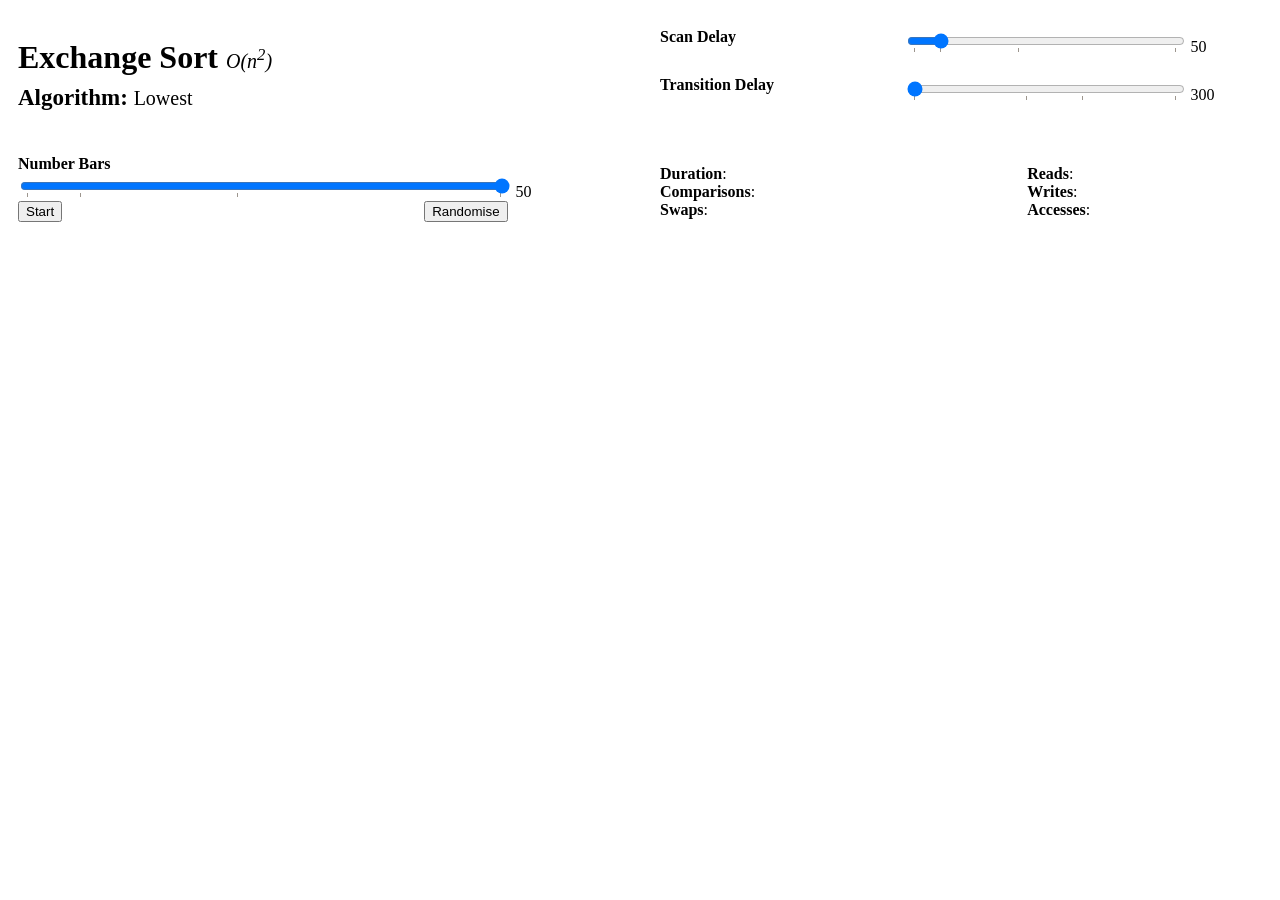
==== d3_sort_exchange_v1.html @ aee2759e "Add files via upload" ====
<!DOCTYPE html>
<html lang="en">
	<head>
		<meta charset="utf-8">
		<title>Exchange Sort v1</title>
		<script type="text/javascript" src="https://d3js.org/d3.v3.js"></script>
		<style type="text/css">
			#controller, #barsSlider {
				width: 80%;
			}
			* {
				box-sizing: border-box;
			}
    			.table {
        				display: table;
				width: 100%;
				padding-bottom: 25px;
    			}
    			.row {
        				display: table-row;
    			}
			.column {
				display: table-cell;
  				float: left;
  				padding: 10px;
			}
			.bigo {
				font-style: italic;
				font-weight: normal;
				font-size: 20px;
			}
			.algo_type {
				font-weight: bold;
				font-size: 23px;
			}
			.algo_name {
				font-weight: normal;
				font-size: 20px;
			}			
		</style>
	</head>
	<body>
		<div class="table">
			<div class="row">
				<div class="column" style="width:50%">
					<h1>Exchange Sort <span class="bigo">O(n<sup>2</sup>)</span><br><span class="algo_type">Algorithm: </span><span class="algo_name">Lowest</span></h1>
				</div>
				<div class="column" style="width:50%">
					<div class="table" style="padding-bottom:0">
						<div class="row">
							<div class="column" style="width:40%"><b>Scan Delay</b></div>
							<div class="column" style="width:60%">
								<input id="scanSlider" type="range" name="scanSpeed" list="ticks_scan" min="50" max="300" value="75" label="Scan Speed" style="width:80%">
  								<output id="scanValue">50</output>
								<datalist id="ticks_scan">
									<option>50</option>
	  								<option>75</option>
  									<option>150</option>
									<option>300</option>
								</datalist>
							</div>
						</div>
						<div class="row">
							<div class="column" style="width:40%"><b>Transition Delay</b></div>
							<div class="column" style="width:60%">
								<input id="animationSlider" type="range" name="transitionSpeed" list="ticks_transition" min="300" max="1000" value="300" label="Transition Speed" style="width:80%">
  								<output id="animationValue">300</output>
								<datalist id="ticks_transition">
									<option>300</option>
	  								<option>600</option>
  									<option>750</option>
									<option>1000</option>
								</datalist>
							</div>
						</div>
					</div>
				</div>
			</div>
			<div class="row">
  				<div class="column" style="width:50%">
					<div><b>Number Bars</b></div>
					<div>
						<input id="barsSlider" type="range" name="noBars" list="ticks" min="5" max="50" value="50" label="Number Bars">
  						<output id="barsValue">50</output>
						<datalist id="ticks">
							<option>5</option>
	  						<option>10</option>
  							<option>25</option>
							<option>50</option>
						</datalist>
					</div>
					<div id="controller">
						<button id="start">Start</button>
						<button id="random" style="float:right">Randomise</button>
					</div>
  				</div>
				<div class="column" style="width:50%">
					<div class="table" style="padding-bottom:0">
						<div class="row">
							<div class="column" style="width:30%">
								<div><b>Duration</b>:</div>
								<div><b>Comparisons</b>:</div>
								<div><b>Swaps</b>:</div>
							</div>
							<div class="column" style="width:30%">
								<div><output id="durationValue"></output></div>
								<div><output id="compValue"></output></div>
								<div><output id="swapValue"></div>
							</div>
							<div class="column" style="width:20%">
								<div><b>Reads</b>:</div>
								<div><b>Writes</b>:</div>
								<div><b>Accesses</b>:</div>
							</div>
							<div class="column" style="width:20%">
								<div><output id="readValue"></output></div>
								<div><output id="wriValue"></output></div>
								<div><output id="accValue"></div>
							</div>
						</div>
					</div>
				</div>
			</div>
		</div>
		<script type="text/javascript" src="./d3_sort_common.js"></script>
		<script type="text/javascript" src="./d3_sort_ui.js"></script>
		<script type="text/javascript" src="./d3_sort_animation.js"></script>
		<script type="text/javascript">

			// --------------------------------------------
			// FILE
			// --------------------------------------------
			// d3_sort_exchange_v1.html
			//
			// DESCRIPTION
			// --------------------------------------------
			// D3.js visualisation of the exchange sort
			// algorithm.
			//
			// AVAILABLE VERSIONS
			// --------------------------------------------
			// 1		Lowest value search
			// 2		Highest value search
			// 3 		Lowest & highest values search
			//
			// HISTORY
			// --------------------------------------------
			// 2026/01	Initial code
			//
			// COMMENT
			// --------------------------------------------
			// The exchange sort can be looked at as a more
			// efficient gnome sort. It can also easily be
			// optimised leading to the insertion sort.
			//
			// REFERENCE
			// --------------------------------------------
			// https://en.wikipedia.org/wiki/Exchange_sort
			// --------------------------------------------

			async function lowestExchangeSort() {
				var j;

				for (var i=1; i<noData; i++) {

					if (startButton_status == "waiting") {
						console.log("[lowestExchangeSort] Stop Buttom Clicked: Exiting");
						break;
					}

					await highlightColourBar(i, colourScan, true);
					value = dataset[i];
					countReads++;
					countAccesses++;
					console.log("[lowestExchangeSort] i:" + i + " value[" + i + "]:" + value + " dataset:" + dataset);
					j = i-1;
					await highlightColourBar(i, colourScan, false);
					while ((j>=0) && dataset[j]>value) {

						if (startButton_status == "waiting") {
							console.log("[lowestSelectionSort] Stop Buttom Clicked: Exiting");
							break;
						}

						animationCount += 2;
						swapBars(j, j+1);
						await waitAnimationEnd();
						
						dataset[j+1] = dataset[j];
						dataset[j] = value;
						j--;

						countReads       += 2;
						countWrites      += 2;
						countAccesses    += 3;
						countSwaps       += 2;
						countComparisons += 1;			
					}
					console.log("[lowestExchangeSort] After swap dataset:" + dataset);				
				}
			}

			console.group("[Main]");
			configureSort(lowestExchangeSort);
			configureUI();
			startUI();
			console.groupEnd("[Main]");
		</script>
	</body>
</html>
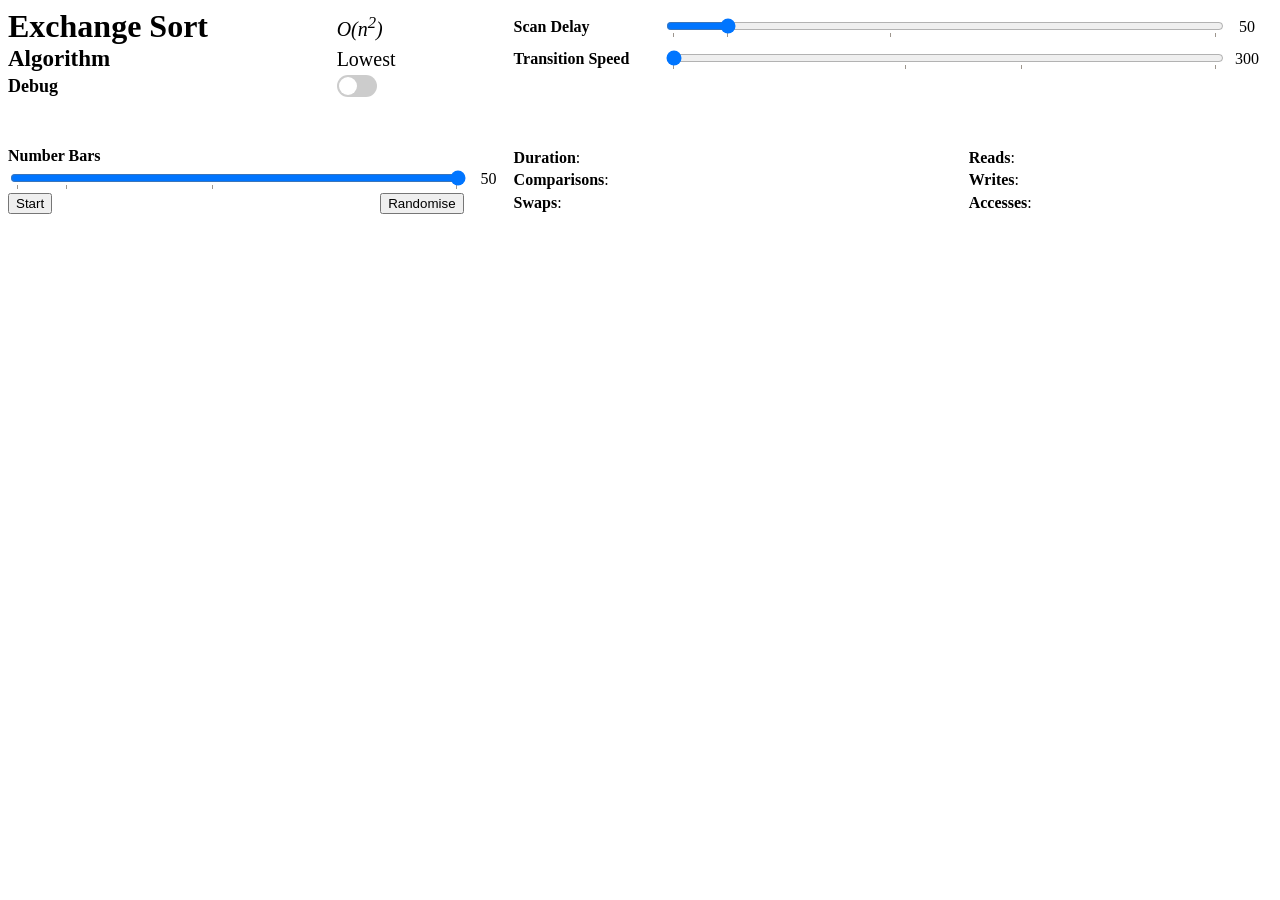
==== commit 027e1848: "Update d3_sort_exchange_v1.html" ====
--- a/d3_sort_exchange_v1.html
+++ b/d3_sort_exchange_v1.html
@@ -4,127 +4,86 @@
 		<meta charset="utf-8">
 		<title>Exchange Sort v1</title>
 		<script type="text/javascript" src="https://d3js.org/d3.v3.js"></script>
-		<style type="text/css">
-			#controller, #barsSlider {
-				width: 80%;
-			}
-			* {
-				box-sizing: border-box;
-			}
-    			.table {
-        				display: table;
-				width: 100%;
-				padding-bottom: 25px;
-    			}
-    			.row {
-        				display: table-row;
-    			}
-			.column {
-				display: table-cell;
-  				float: left;
-  				padding: 10px;
-			}
-			.bigo {
-				font-style: italic;
-				font-weight: normal;
-				font-size: 20px;
-			}
-			.algo_type {
-				font-weight: bold;
-				font-size: 23px;
-			}
-			.algo_name {
-				font-weight: normal;
-				font-size: 20px;
-			}			
-		</style>
+		<link rel="stylesheet" href="./css/main2.css">
 	</head>
 	<body>
-		<div class="table">
-			<div class="row">
-				<div class="column" style="width:50%">
-					<h1>Exchange Sort <span class="bigo">O(n<sup>2</sup>)</span><br><span class="algo_type">Algorithm: </span><span class="algo_name">Lowest</span></h1>
+		<div class="header">
+
+			<div class="header_title">
+				<div class="algo_name">Exchange Sort</div><div class="bigo">O(n<sup>2</sup>)</div>
+				<div class="algo_type">Algorithm</div><div class="algo_version">Lowest</div>
+		     	<div class="debug">Debug</div>
+		     	<div class="toggle-switch"">
+		       		<label><input id="debugToggle" type="checkbox" name="debugValue"><span class="slider"></span></label>
+		     	</div>
+		  	</div>
+		
+		  	<div class="header_settings">
+		    	<div class="header_config">Scan Delay</div>
+		    	<div class="header_slider">
+		      		<input style="width:100%" id="scanSlider" type="range" name="scanSpeed" list="ticks_scan" min="50" max="300" value="75" label="Scan Speed" width="100%">
+		  			<datalist id="ticks_scan">
+	          			<option>50</option>
+	          			<option>75</option>
+						<option>150</option>
+		          		<option>300</option>
+		        	</datalist>  
+		    	</div>
+		    	<div class="header_output"><output id="scanValue">50</output></div>
+		    
+				<div class="header_config">Transition Speed</div>
+		    	<div class="header_slider">
+		  			<input style="width:100%" id="animationSlider" type="range" name="transitionSpeed" list="ticks_transition" min="300" max="1000" value="300" label="Transition Speed">
+	        		<datalist id="ticks_transition">
+	          			<option>300</option>
+			       		<option>600</option>
+		      			<option>750</option>
+	          			<option>1000</option>
+	    			</datalist>
 				</div>
-				<div class="column" style="width:50%">
-					<div class="table" style="padding-bottom:0">
-						<div class="row">
-							<div class="column" style="width:40%"><b>Scan Delay</b></div>
-							<div class="column" style="width:60%">
-								<input id="scanSlider" type="range" name="scanSpeed" list="ticks_scan" min="50" max="300" value="75" label="Scan Speed" style="width:80%">
-  								<output id="scanValue">50</output>
-								<datalist id="ticks_scan">
-									<option>50</option>
-	  								<option>75</option>
-  									<option>150</option>
-									<option>300</option>
-								</datalist>
-							</div>
-						</div>
-						<div class="row">
-							<div class="column" style="width:40%"><b>Transition Delay</b></div>
-							<div class="column" style="width:60%">
-								<input id="animationSlider" type="range" name="transitionSpeed" list="ticks_transition" min="300" max="1000" value="300" label="Transition Speed" style="width:80%">
-  								<output id="animationValue">300</output>
-								<datalist id="ticks_transition">
-									<option>300</option>
-	  								<option>600</option>
-  									<option>750</option>
-									<option>1000</option>
-								</datalist>
-							</div>
-						</div>
-					</div>
-				</div>
+				<div class="header_output"><output id="animationValue">300</output></div>
+		    
 			</div>
-			<div class="row">
-  				<div class="column" style="width:50%">
-					<div><b>Number Bars</b></div>
-					<div>
-						<input id="barsSlider" type="range" name="noBars" list="ticks" min="5" max="50" value="50" label="Number Bars">
-  						<output id="barsValue">50</output>
-						<datalist id="ticks">
-							<option>5</option>
-	  						<option>10</option>
-  							<option>25</option>
-							<option>50</option>
-						</datalist>
-					</div>
-					<div id="controller">
-						<button id="start">Start</button>
-						<button id="random" style="float:right">Randomise</button>
-					</div>
-  				</div>
-				<div class="column" style="width:50%">
-					<div class="table" style="padding-bottom:0">
-						<div class="row">
-							<div class="column" style="width:30%">
-								<div><b>Duration</b>:</div>
-								<div><b>Comparisons</b>:</div>
-								<div><b>Swaps</b>:</div>
-							</div>
-							<div class="column" style="width:30%">
-								<div><output id="durationValue"></output></div>
-								<div><output id="compValue"></output></div>
-								<div><output id="swapValue"></div>
-							</div>
-							<div class="column" style="width:20%">
-								<div><b>Reads</b>:</div>
-								<div><b>Writes</b>:</div>
-								<div><b>Accesses</b>:</div>
-							</div>
-							<div class="column" style="width:20%">
-								<div><output id="readValue"></output></div>
-								<div><output id="wriValue"></output></div>
-								<div><output id="accValue"></div>
-							</div>
-						</div>
-					</div>
-				</div>
+		
+			<div class="header_controller">
+    			<div><b>Number Bars</b></div>
+				<div></div>
+    			<div class="header_slider">
+      				<input style="width:100%" id="barsSlider" type="range" name="noBars" list="ticks" min="5" max="50" value="50" label="Number Bars">
+        			<datalist id="ticks">
+          				<option>5</option>
+          				<option>10</option>
+          				<option>25</option>
+          				<option>50</option>
+        			</datalist>
+    			</div>
+    			<div class="header_output"><output id="barsValue">50</output></div>
+    			<div id="controller">
+      				<div>
+        				<button id="start">Start</button>
+        				<button id="random" style="float:right">Randomise</button>
+      				</div>
+    			</div>
+  			</div>
+
+			<div class="header_metrics">
+    			<div><b>Duration</b>:</div>
+			    <div class="header_output"><output id="durationValue"></output></div>
+			    <div><b>Reads</b>:</div>
+			    <div class="header_output"><output id="readValue"></output></div>
+			    <div><b>Comparisons</b>:</div>
+			    <div class="header_output"><output id="compValue"></output></div>
+			    <div><b>Writes</b>:</div>
+			    <div class="header_output"<output id="wriValue"></output></div>
+			    <div><b>Swaps</b>:</div>
+			    <div class="header_output"><output id="swapValue"></div>
+			    <div><b>Accesses</b>:</div>
+			    <div class="header_output"><output id="accValue"></div>
 			</div>
 		</div>
-		<script type="text/javascript" src="./d3_sort_common.js"></script>
-		<script type="text/javascript" src="./d3_sort_ui.js"></script>
-		<script type="text/javascript" src="./d3_sort_animation.js"></script>
+		<script type="text/javascript" src="../d3-sort-utils/d3_sort_common.js"></script>
+		<script type="text/javascript" src="../d3-sort-utils/d3_sort_ui.js"></script>
+		<script type="text/javascript" src="../d3-sort-utils/d3_sort_animation.js"></script>
 		<script type="text/javascript">
 
 			// --------------------------------------------
@@ -146,6 +105,7 @@
 			// HISTORY
 			// --------------------------------------------
 			// 2026/01	Initial code
+			// 2026/03  CSS Grid UI
 			//
 			// COMMENT
 			// --------------------------------------------
@@ -205,6 +165,7 @@
 			configureUI();
 			startUI();
 			console.groupEnd("[Main]");
+			configureLogging();
 		</script>
 	</body>
-</html>+</html>
--- a/css/main2.css
+++ b/css/main2.css
@@ -0,0 +1,106 @@
+.header {
+  display: grid;
+  grid-template-columns: 2fr 3fr;
+  grid-template-areas:
+    "title      settings"
+    "controller metrics";
+}
+.header_title {
+   grid-area: title;
+   display: grid;
+   grid-row: span 3;
+   grid-template-columns: 65% 35%;
+   grid-template-rows: subgrid;
+   margin-bottom: 3em;
+   align-items: center;
+   align-self: center;
+}
+.header_settings {
+  grid-area: settings;
+  display: grid;
+  grid-row: span 3;
+  grid-template-columns: 150px auto 50px;
+  grid-template-rows: subgrid;
+  margin-bottom: 3em;
+}
+.header_config {
+  font-weight: bold;
+  align-self: center;
+}
+.header_slider {
+  align-self: center;
+}
+.header_output {
+  align-self: center;
+  justify-self: center;
+}
+.header_controller {
+  grid-area: controller;
+  display: grid;
+  grid-row: span 3;
+  grid-template-columns: auto 50px;
+  grid-template-rows: subgrid;
+}
+.header_metrics {
+  grid-area: metrics;
+  display: grid;
+  grid-row: span 3;
+  grid-template-columns: 30% 30% 20% 20%;
+  align-items: center;
+}
+.algo_name {
+  font-size: 32px;
+  font-weight: bold;
+}
+.bigo {
+  font-size: 20px;   
+  font-weight: normal;
+  font-style: italic;
+  align-items: center;
+}
+.algo_type {
+  font-size: 23px;
+  font-weight: bold;
+}
+.algo_version {
+  font-size: 20px;
+  font-weight: normal;
+}
+.debug {
+  font-size: 18px;
+  font-weight: bold;
+}
+
+/* Hide the default checkbox */
+.toggle-switch input {
+  display: none;
+}
+/* Toggle switch slider */
+.slider {
+  position: relative;
+  display: inline-block;
+  width: 40px;
+  height: 22px;
+  top: 2px;
+  background-color: #ccc;
+  border-radius: 22px;
+  transition: background-color 0.4s;
+}
+.slider::before {
+  content: "";
+  position: absolute;
+  width: 18px;
+  height: 18px;
+  left: 2px;
+  bottom: 2px;
+  background-color: white;
+  border-radius: 50%;
+  transition: transform 0.4s;
+}
+/* Toggle switch effect */
+input:checked + .slider {
+  background-color: #2196F3;
+}
+input:checked + .slider::before {
+  transform: translateX(18px);
+}
